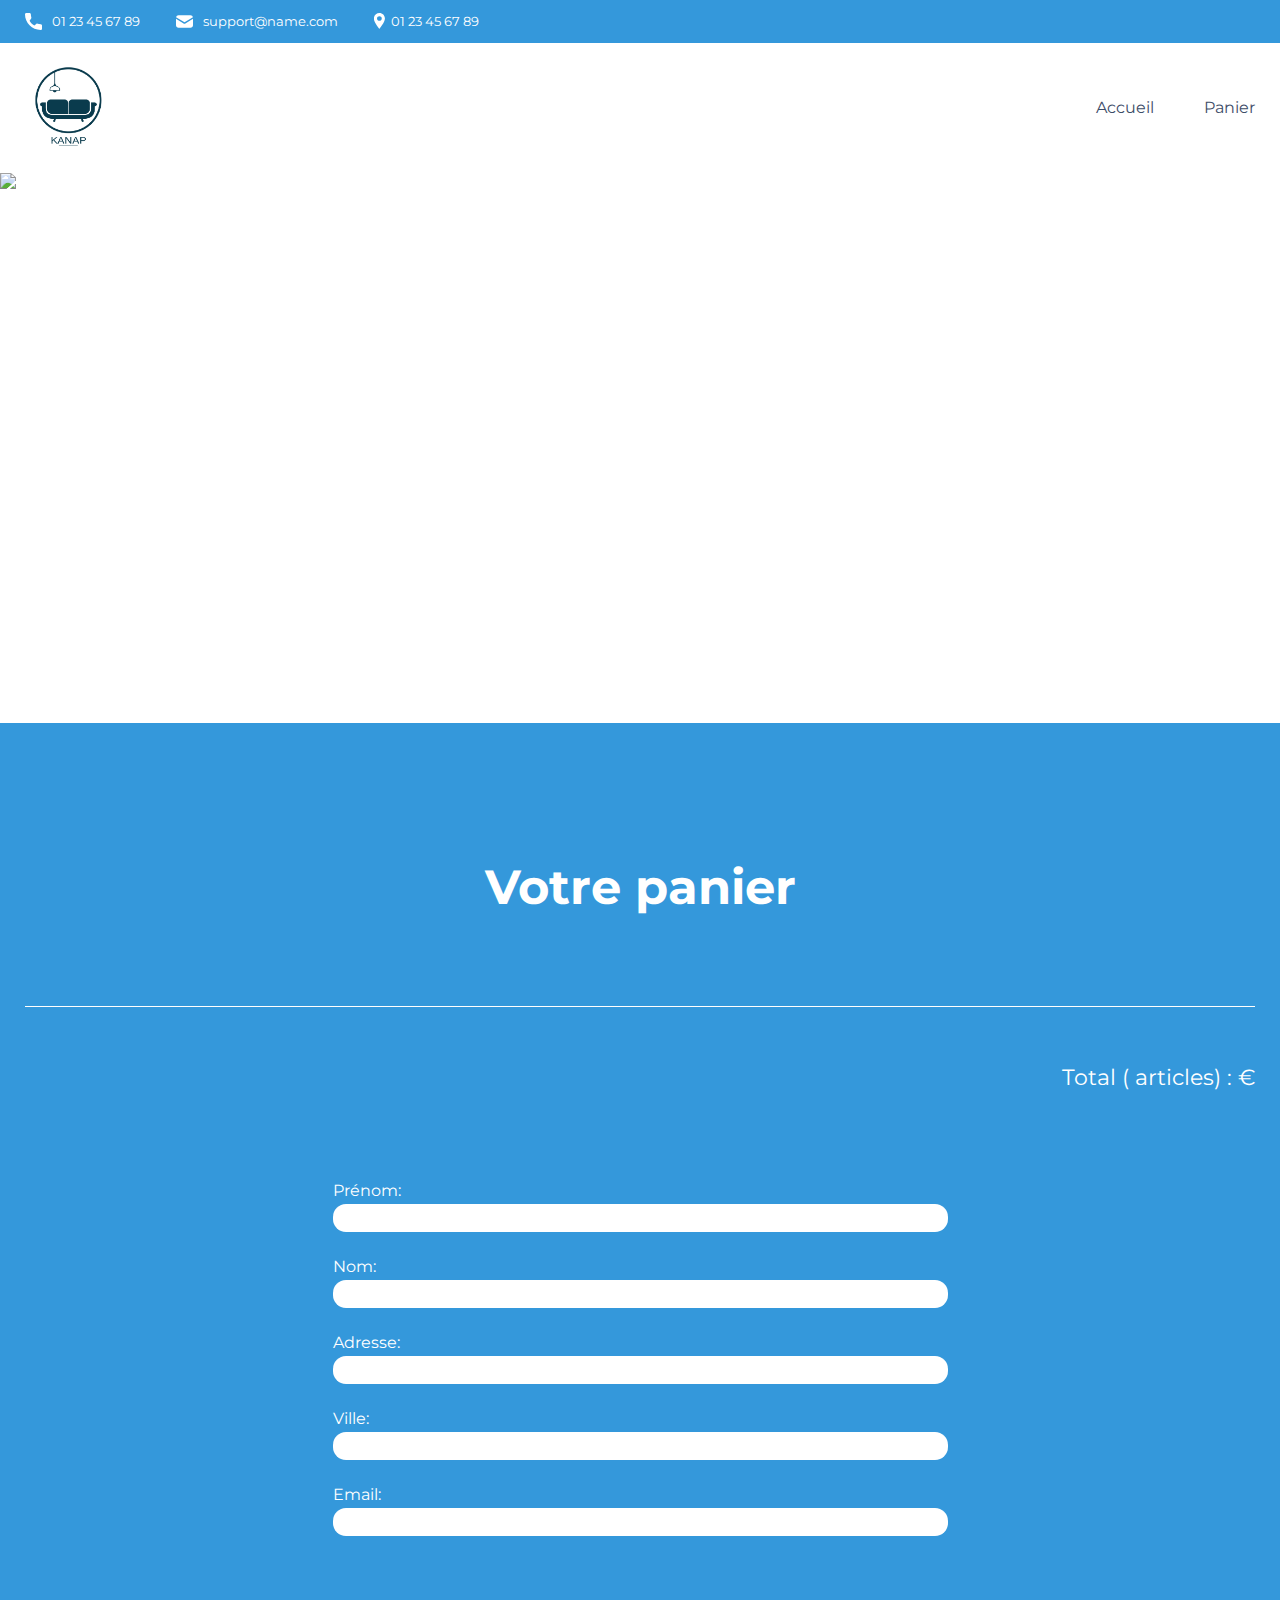
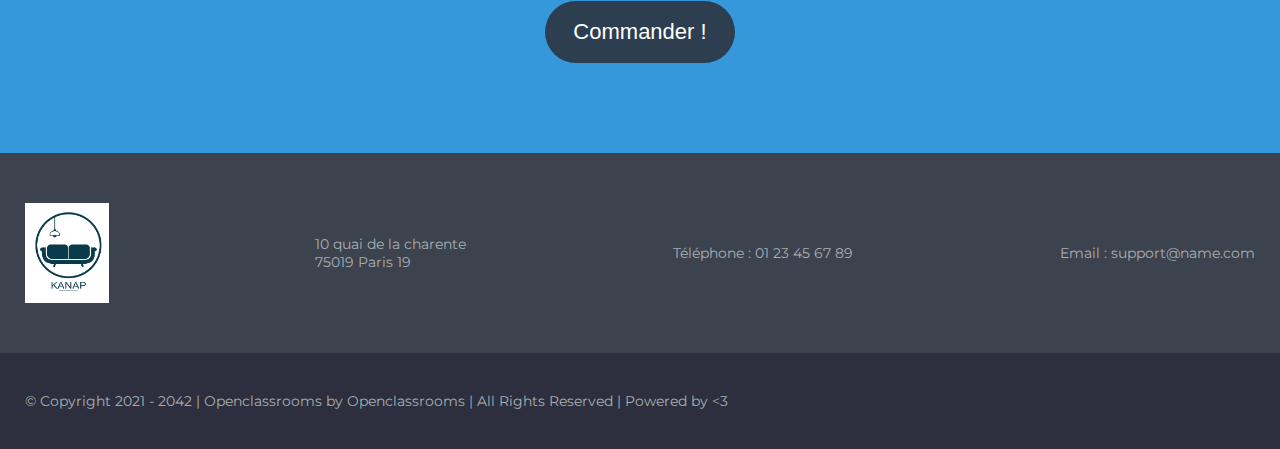
==== front/html/cart.html @ e3c3e3c2 "initial commit" ====
<!DOCTYPE html>
<html lang="fr">
  <head>
    <title>Cart</title>

    <meta charset="utf-8">
    <meta name="description" content="Plateforme incroyable de e-commerce">

    <link rel="preconnect" href="https://fonts.googleapis.com">
    <link rel="preconnect" href="https://fonts.gstatic.com" crossorigin>
    <link href="https://fonts.googleapis.com/css2?family=Montserrat:wght@100;200;300;400;500;600;700;800;900&display=swap" rel="stylesheet">
    <link href="../css/style.css" rel="stylesheet" />
    <link href="../css/cart.css" rel="stylesheet" />

    <meta name="viewport" content="width=device-width, initial-scale=1">
  </head>

  <body>
    <header>
      <div class="limitedWidthBlockContainer informations">
        <div class="limitedWidthBlock">
          <ul>
            <li><img src="../images/icons/phone.svg" alt="logo de téléphone" class="informations__phone">01 23 45 67 89</li>
            <li><img src="../images/icons/mail.svg" alt="logo d'une enveloppe" class="informations__mail">support@name.com</li>
            <li><img src="../images/icons/adress.svg" alt="logo d'un point de géolocalisation" class="informations__address">01 23 45 67 89</li>
          </ul>
        </div>
      </div>
      <div class="limitedWidthBlockContainer menu">
        <div class="limitedWidthBlock">
          <a href="./index.html">
            <img class="logo" src="../images/logo.png" alt="Logo de l'entreprise">
          </a>
          <nav>
            <ul>
              <a href="./index.html"><li>Accueil</li></a>
              <a href="./cart.html"><li>Panier</li></a>
            </ul>
          </nav>
        </div>
      </div>
      <img class="banniere" src="../images/banniere.png" alt="Baniere">
    </header>
    
    <main class="limitedWidthBlockContainer">
      <div class="limitedWidthBlock" id="limitedWidthBlock">
        <div class="cartAndFormContainer" id="cartAndFormContainer">
          <h1>Votre panier</h1>
          <section class="cart">
            <section id="cart__items">
             <!--  <article class="cart__item" data-id="{product-ID}" data-color="{product-color}">
                <div class="cart__item__img">
                  <img src="../images/product01.jpg" alt="Photographie d'un canapé">
                </div>
                <div class="cart__item__content">
                  <div class="cart__item__content__description">
                    <h2>Nom du produit</h2>
                    <p>Vert</p>
                    <p>42,00 €</p>
                  </div>
                  <div class="cart__item__content__settings">
                    <div class="cart__item__content__settings__quantity">
                      <p>Qté : </p>
                      <input type="number" class="itemQuantity" name="itemQuantity" min="1" max="100" value="42">
                    </div>
                    <div class="cart__item__content__settings__delete">
                      <p class="deleteItem">Supprimer</p>
                    </div>
                  </div>
                </div>
              </article> -->
            </section>
            <div class="cart__price">
              <p>Total (<span id="totalQuantity"><!-- 2 --></span> articles) : <span id="totalPrice"><!-- 84,00 --></span> €</p>
            </div>
            <div class="cart__order">
              <form method="get" class="cart__order__form">
                <div class="cart__order__form__question">
                  <label for="firstName">Prénom: </label>
                  <input type="text" name="firstName" id="firstName" required>
                  <p id="firstNameErrorMsg"><!-- ci est un message d'erreur --></p>
                </div>
                <div class="cart__order__form__question">
                  <label for="lastName">Nom: </label>
                  <input type="text" name="lastName" id="lastName" required>
                  <p id="lastNameErrorMsg"></p>
                </div>
                <div class="cart__order__form__question">
                  <label for="address">Adresse: </label>
                  <input type="text" name="address" id="address" required>
                  <p id="addressErrorMsg"></p>
                </div>
                <div class="cart__order__form__question">
                  <label for="city">Ville: </label>
                  <input type="text" name="city" id="city" required>
                  <p id="cityErrorMsg"></p>
                </div>
                <div class="cart__order__form__question">
                  <label for="email">Email: </label>
                  <input type="email" name="email" id="email" required>
                  <p id="emailErrorMsg"></p>
                </div>
                <div class="cart__order__form__submit">
                  <input type="submit" value="Commander !" id="order">
                </div>
              </form>
            </div>
          </section>
        </div>
      </div>
    </main>
    
    <footer>
      <div class="limitedWidthBlockContainer footerMain">
        <div class="limitedWidthBlock">
          <div>
            <img class="logo" src="../images/logo.png" alt="Logo de l'entreprise">
          </div>
          <div>
            <p>10 quai de la charente <br>75019 Paris 19</p>
          </div>
          <div>
            <p>Téléphone : 01 23 45 67 89</p>
          </div>
          <div>
            <p>Email : support@name.com</p>
          </div>
        </div>
      </div>
      <div class="limitedWidthBlockContainer footerSecondary">
        <div class="limitedWidthBlock">
          <p>© Copyright 2021 - 2042 | Openclassrooms by Openclassrooms | All Rights Reserved | Powered by <3</p>
        </div>
      </div>
    </footer>
  <script src="../js/cart.js"></script>
  </body>
</html>
---- front/css/style.css ----
/*********/
/*GENERAL*/
/*********/

body {
	font-family: 'Montserrat', sans-serif;
	margin: 0;
	color: white;
	min-width: 300px;
}
h1 {
	font-size: 48px;
	font-weight: 700;
	margin-top: 135px;
	text-align: center;
}
h2 {
	font-weight: 400;
	margin-bottom: 60px;
	text-align: center;
}
.logo {
	height: 100px;
}

/*maxwidth + centering*/
.limitedWidthBlockContainer {
	display: flex;
	justify-content: center;
}
.limitedWidthBlock {
	width: 100%;
	max-width: 1400px;
	padding: 0 25px;
}

/*Colors*/
:root {
	--main-color: #3498db;
	--secondary-color: #2c3e50;
	--text-color: #3d4c68;
	--footer-text-color: #a6b0b3; 
	--footer-main-color: #3d424f; 
	--footer-secondary-color: #2d2f3e;
	/*background-color: var(--main-color);*/
}




/********/
/*Header*/
/********/

/*informations*/
.informations {
	font-size: 13px;
	background-color: var(--main-color);
}
.informations img {
	height: 17px;
}
.informations ul {
	display: flex;
	padding-left: 0;
}
.informations ul li {
	display: flex;
	list-style: none;
	margin-right: 36px;
}
.informations__phone,
.informations__mail {
	margin-right: 10px;
}

/*menu*/
.menu {
	background-color: white;
}
.menu .limitedWidthBlock {
	display: flex;
	justify-content: space-between;
}
.menu a {
	display: flex;
	align-items: center;
	text-decoration: none;
}
.menu nav {
	display: flex;
}
.menu nav ul {
	display: flex;
	margin: 0;
	line-height: 130px;
}
.menu nav ul li {
	list-style: none;
	margin-left: 50px;
	color: var(--text-color);
}
.menu nav ul li:hover {
	font-weight: 600;
	color: #3498db !important;
}

/*banniere*/
.banniere {
	width: 100%;
	height: 550px;
	object-fit: cover;
	display: flex;
}




/******/
/*Main*/
/******/

main {
	background-color: var(--main-color);
}

/*items*/
.items {
	margin-bottom: 135px;
	display: flex;
	justify-content: space-around;
	flex-wrap: wrap;
}
.items a {
	width: 21%;
	text-decoration: none;
	color: unset;
}
.items a:hover article {
	box-shadow: rgba(42, 18, 206, 0.9) 0 0 22px 6px;
}
.items article {
	background-color: var(--secondary-color);
	display: flex;
	flex-direction: column;
	align-items: center;
	margin-bottom: 40px;
	padding-top: 25px;
	width: 100%;
	border-radius: 10px;
}
.items article img {
	width: 160px;
	height: 160px;
	object-fit: cover;
	border-radius: 10px;
}
.items article h3 {
	font-size: 22px;
	font-weight: 700;
	text-align: center;
	text-transform: uppercase;
}
.items article p {
	text-align: center;
	padding-left: 23px;
	padding-right: 23px;
	box-sizing: border-box;
	overflow: hidden;
	text-overflow: ellipsis;

	display: -webkit-box;
	-webkit-line-clamp: 3;
	-webkit-box-orient: vertical;
	white-space: normal;
}




/********/
/*Footer*/
/********/

footer {
	color: var(--footer-text-color);
	display: flex;
	flex-direction: column;
	font-size: 14px;
}
footer .footerMain,
footer .footerSecondary {
	width: 100%;
}

/*footerMain*/
.footerMain {
	background-color: var(--footer-main-color);
	padding: 50px 0;
}
.footerMain .limitedWidthBlock {
	display: flex;
	justify-content: space-between;
}
.footerMain .limitedWidthBlock div {
	display: flex;
	align-items: center;
}

/*footerSecondary*/
.footerSecondary {
	background-color: var(--footer-secondary-color);
	padding: 25px 0;
}




/***************/
/*Media queries*/
/***************/

@media (max-width: 991.98px) {
	.informations ul {
		display: flex;
		justify-content: space-around;
	}
	.items a {
		width: 42%;
	}
	.footerMain .limitedWidthBlock {
		display: flex;
		flex-direction: column;
		align-items: center;
	}
	.footerSecondary .limitedWidthBlock p {
		text-align: center;
	}
}

@media (max-width: 575.98px) { 
	.informations ul {
		flex-direction: column;
		align-items: center;
	}
	.informations ul li{
		margin-bottom: 14px;
		margin-right: 0;
	}
	.menu .limitedWidthBlock {
		display: flex;
		flex-direction: column;
		align-items: center;
	}
	.logo {
		margin-top: 20px;
	}
	.menu nav ul {
		padding: 0;
		line-height: 80px;
	}
	.menu nav ul a:first-child li {
		margin-left: 0;
	}
	.items a {
		width: 75%;
	}
}
---- front/css/cart.css ----
/*********/
/*GENERAL*/
/*********/

main {
	padding-bottom: 90px;
}
h1 {
	margin-bottom: 90px;
}
h2 {
	text-align: start;
}

/************/
/*Cart Items*/
/************/
.cart__item {
	display: flex;
	justify-content: space-around;
	border-top: 1px solid white;
	padding-top: 35px;
	margin-bottom: 30px;
}
.cart__item__img {
	width: 25%;
}
.cart__item__img img {
	width: 100%;
	border-radius: 25px;
}
.cart__item__content {
	width: 50%;
	display: flex;
	flex-direction: column;
	justify-content: space-between;
}
.cart__item__content__titlePrice {
	display: flex;
	justify-content: space-between;
}
.cart__item__content__titlePrice h2,
.cart__item__content__titlePrice p {
	margin: 0;
}
.cart__item__content__settings p {
	margin: 0;
}
.cart__item__content__settings input {
	color: var(--footer-secondary-color);
	font-family: 'Montserrat', sans-serif;
	font-size: 14px;
	border-radius: 20px;
	border: 1px solid #767676;
	text-align: center;
	text-align-last: center;
}
.cart__item__content__settings input:focus {
	outline: none;
}
.cart__item__content__settings__quantity {
	display: flex;
}
.cart__item__content__settings__quantity p {
	margin-right: 10px;
	display: flex;
}
.cart__item__content__settings__delete p {
	display: inline;
}
.cart__item__content__settings__delete p:hover {
	cursor: pointer;
	font-weight: 700;
}

/*******/
/*Price*/
/*******/
.cart__price {
	border-top: 1px solid white;
	padding-top: 35px;
}
.cart__price p {
	text-align: end;
	font-size: 22px;
}

/*******/
/*Order*/
/*******/
.cart__order {
	display: flex;
	justify-content: center;
	margin-top: 90px;
}
.cart__order__form {
	width: 50%;
}
.cart__order__form__question {
	display: flex;
	flex-direction: column;
	margin-bottom: 25px;
}
.cart__order__form__question input {
	border-radius: 13px;
	border: 0;
	height: 26px;
	margin-top: 4px;
}
.cart__order__form__question input:focus {
	outline: none;
}
.cart__order__form__question p {
	margin: 0;
	color: #fbbcbc;
	font-size: 15px;
	margin-left: 8px;
}
.cart__order__form__submit {
	display: flex;
	justify-content: center;
}
.cart__order__form__submit input {
	font-size: 22px;
	border-radius: 40px;
	border: 0;
	background-color: var(--secondary-color);
	color: white;
	padding: 18px 28px;
	cursor: pointer;
	margin-top: 40px;
}
.cart__order__form__submit input:hover {
	box-shadow: rgb(42 18 206 / 90%) 0 0 22px 6px;
}



/***************/
/*Media queries*/
/***************/

@media (max-width: 991.98px) {
	.cart__item__content__titlePrice {
		flex-direction: column;
	}
}

@media (max-width: 575.98px) { 
	.cart__item {
		flex-direction: column;
		align-items: center;
	}
	.cart__item__img {
		width: 50%;
	}
	.cart__item__content {
		width: 90%;
	}
	.cart__item__content__titlePrice {
		margin-bottom: 20px;
	}
	.cart__price p {
		text-align: center;
	}
	.cart__order {
		justify-content: center;
	}
	.cart__order__form {
		width: 75%;
	}
}
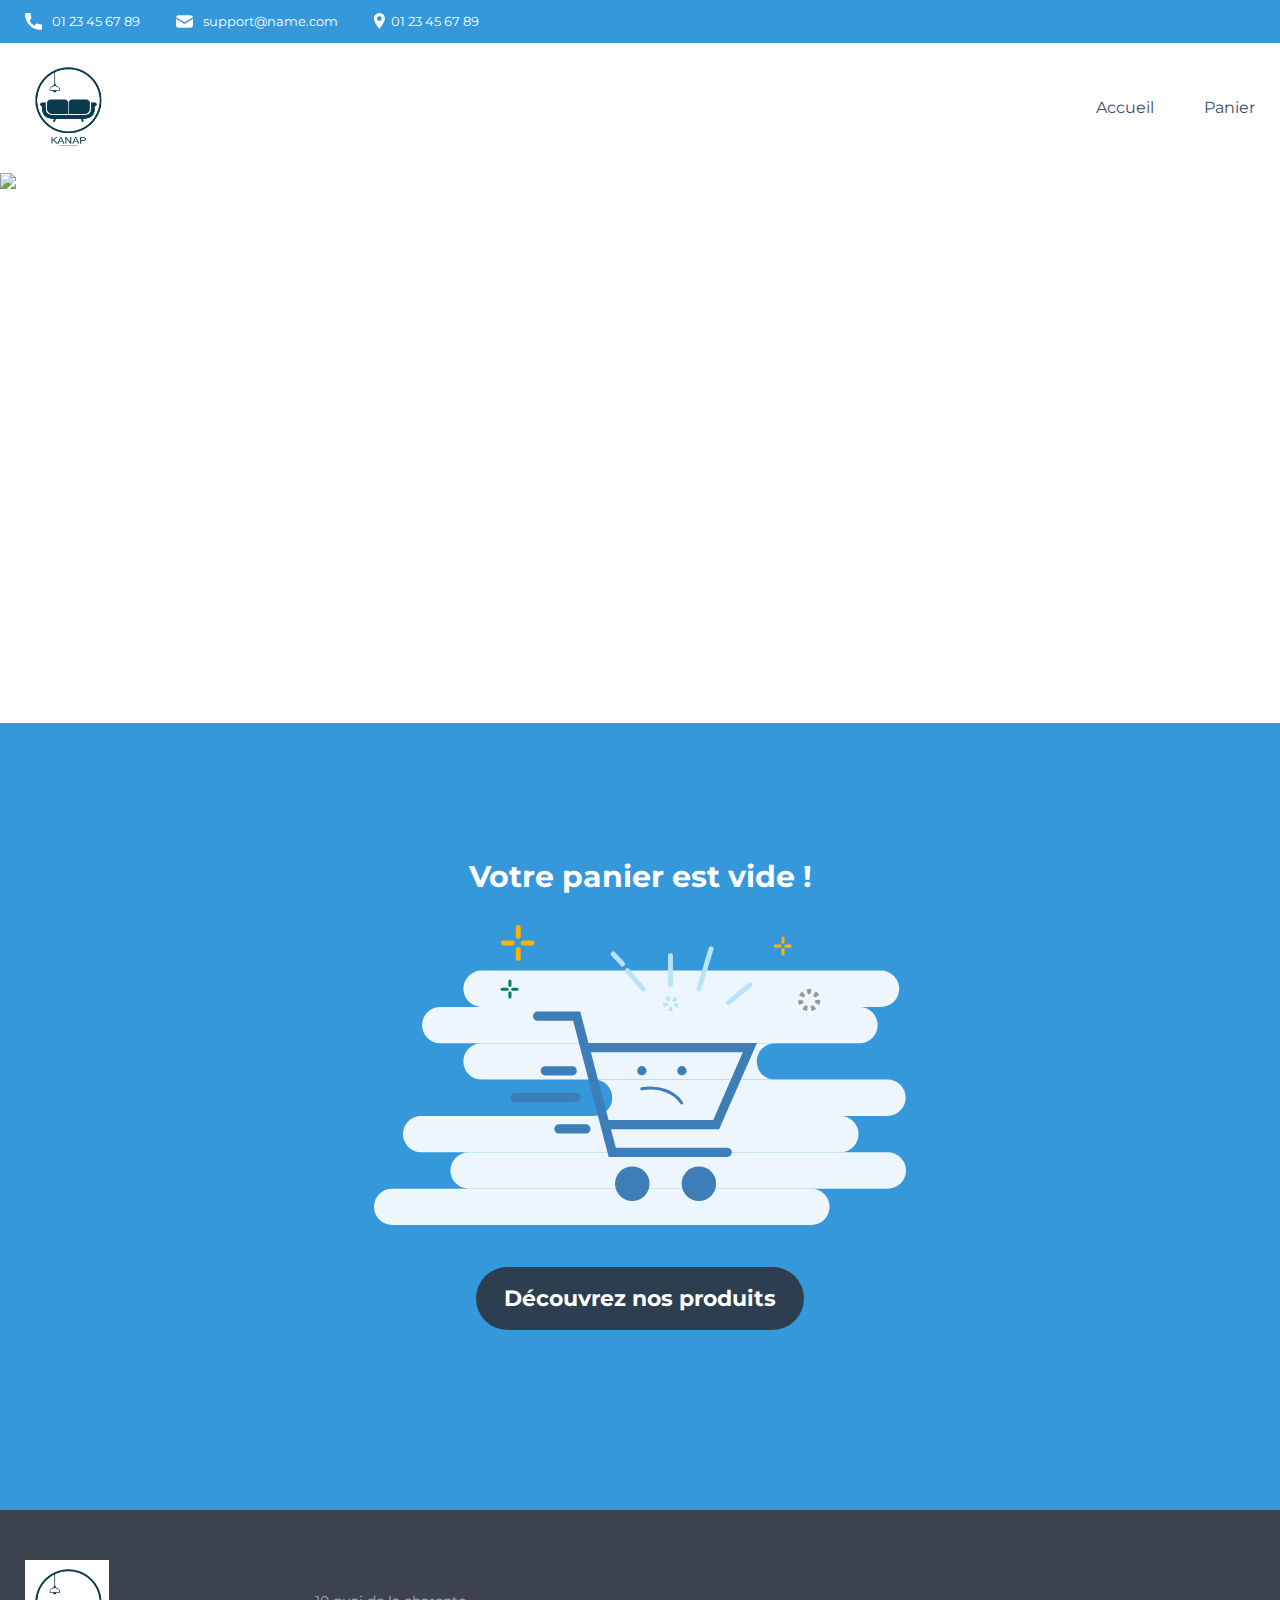
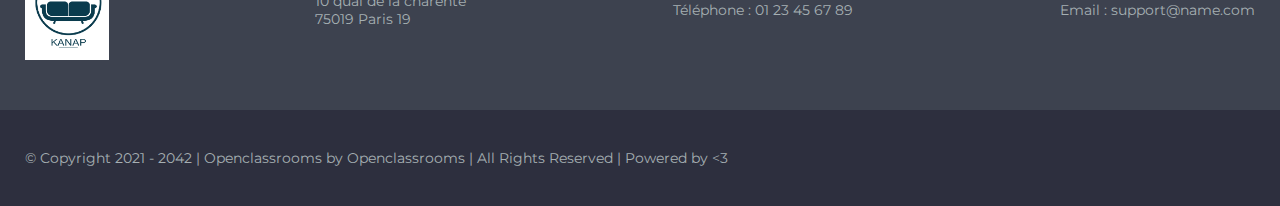
==== commit dfe54e67: "Ajout Favicon" ====
--- a/front/html/cart.html
+++ b/front/html/cart.html
@@ -1,11 +1,12 @@
 <!DOCTYPE html>
 <html lang="fr">
   <head>
-    <title>Cart</title>
+    <title>Kanap - Panier</title>
 
     <meta charset="utf-8">
     <meta name="description" content="Plateforme incroyable de e-commerce">
 
+    <link rel="shortcut icon" type="image/png" href="../images/icons/favicon-96x96.png" />
     <link rel="preconnect" href="https://fonts.googleapis.com">
     <link rel="preconnect" href="https://fonts.gstatic.com" crossorigin>
     <link href="https://fonts.googleapis.com/css2?family=Montserrat:wght@100;200;300;400;500;600;700;800;900&display=swap" rel="stylesheet">
--- a/front/css/style.css
+++ b/front/css/style.css
@@ -265,4 +265,57 @@
 	.items a {
 		width: 75%;
 	}
+}
+
+/*********/
+/*PAGE 404*/
+/*********/
+
+.limitedWidthBlockErreur{
+	display: flex;
+	justify-content: center;
+	flex-direction: column;
+}
+
+h1.txt404 {
+	font-size: 25px;
+	font-weight: 600;
+	text-transform: uppercase;
+	margin: 60px 0px 10px 0px;
+	padding: 0 100px;
+}
+
+h2.txt404 {
+	font-size: 25px;
+	font-weight: 600;
+	text-transform: uppercase;
+	margin: 15px 0px 10px 0px;
+	padding: 0 100px;
+}
+
+.image404 {
+	margin: 40px 0px 60px 0px;
+	height: 500px;
+	width: auto;
+}
+
+.btnAccueil {
+	text-decoration: none;
+	font-size: 22px;
+	border-radius: 40px;
+	border: 0;
+	background-color: var(--secondary-color);
+	color: white;
+	padding: 18px 28px;
+	cursor: pointer;
+}
+
+.contentAccueilBtn {
+	display: flex;
+	justify-content: center;
+	margin-bottom: 60px;
+}
+
+.contentAccueilBtn:hover {
+	transform: scale(1.02);
 }--- a/front/css/cart.css
+++ b/front/css/cart.css
@@ -169,4 +169,24 @@
 	.cart__order__form {
 		width: 75%;
 	}
+}
+
+/* ---------------------------------------
+MESSAGE D'ERREUR - PANIER VIDE
+------------------------------------------ */
+
+h2 {
+	font-size: 30px;
+	text-align: center;
+	font-weight: 700;
+	margin: 30px 0px;
+}
+
+.btnAccueil {
+	margin-top: 30px;
+}
+
+.empty_cart {
+	height: 300px;
+	width: auto;
 }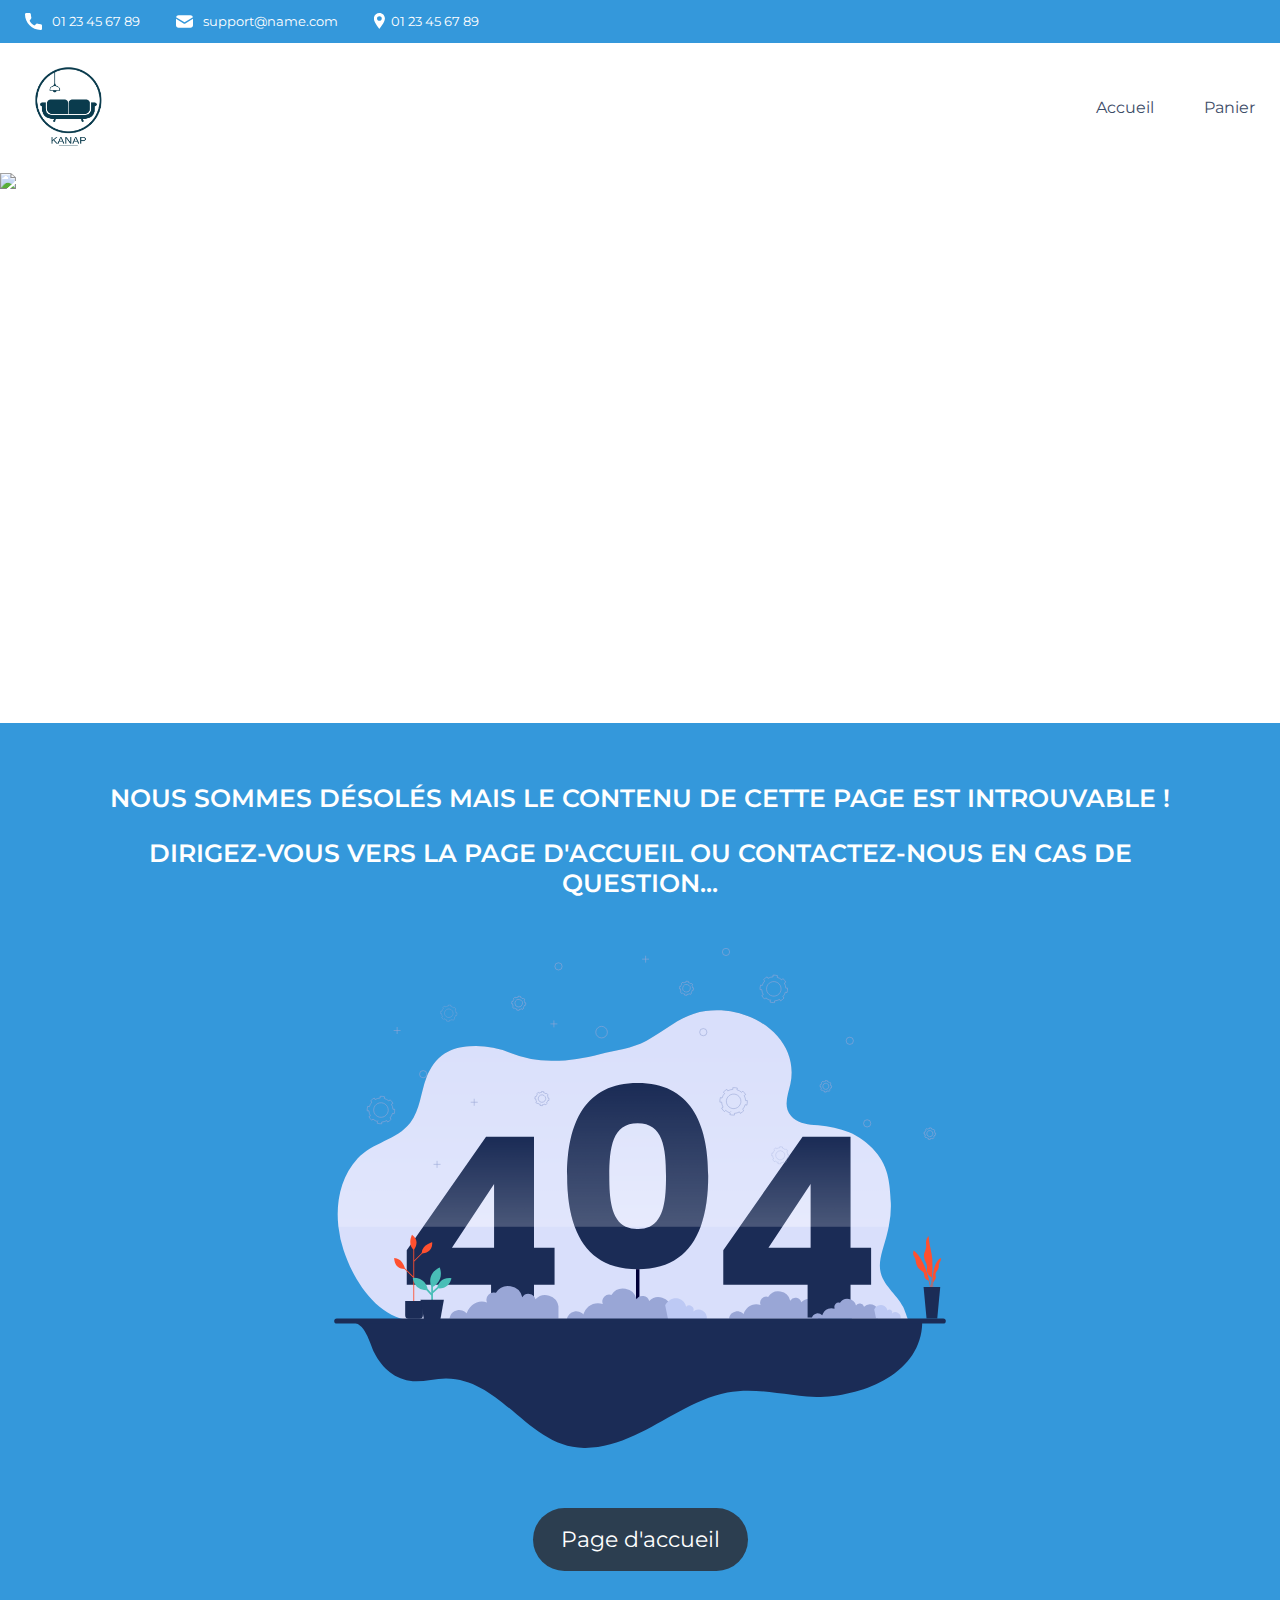
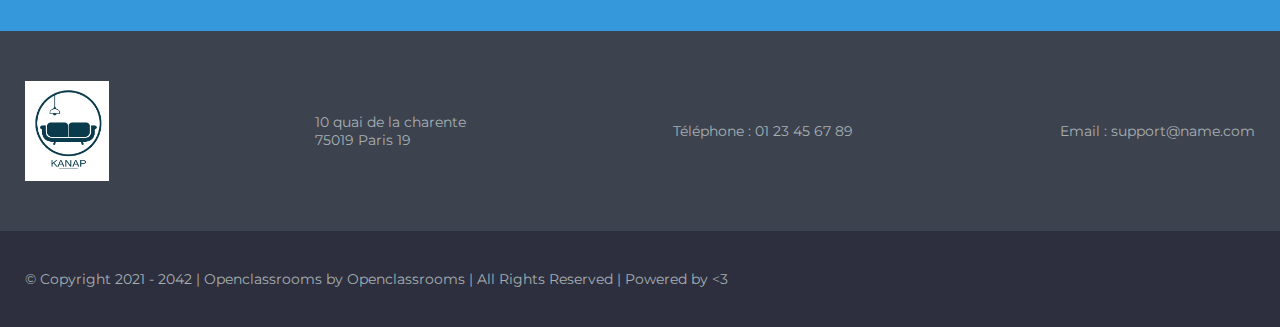
==== commit a8a0974b: "Suppression des commentaires" ====
--- a/front/html/cart.html
+++ b/front/html/cart.html
@@ -49,37 +49,16 @@
           <h1>Votre panier</h1>
           <section class="cart">
             <section id="cart__items">
-             <!--  <article class="cart__item" data-id="{product-ID}" data-color="{product-color}">
-                <div class="cart__item__img">
-                  <img src="../images/product01.jpg" alt="Photographie d'un canapé">
-                </div>
-                <div class="cart__item__content">
-                  <div class="cart__item__content__description">
-                    <h2>Nom du produit</h2>
-                    <p>Vert</p>
-                    <p>42,00 €</p>
-                  </div>
-                  <div class="cart__item__content__settings">
-                    <div class="cart__item__content__settings__quantity">
-                      <p>Qté : </p>
-                      <input type="number" class="itemQuantity" name="itemQuantity" min="1" max="100" value="42">
-                    </div>
-                    <div class="cart__item__content__settings__delete">
-                      <p class="deleteItem">Supprimer</p>
-                    </div>
-                  </div>
-                </div>
-              </article> -->
             </section>
             <div class="cart__price">
-              <p>Total (<span id="totalQuantity"><!-- 2 --></span> articles) : <span id="totalPrice"><!-- 84,00 --></span> €</p>
+              <p>Total (<span id="totalQuantity"></span> articles) : <span id="totalPrice"></span> €</p>
             </div>
             <div class="cart__order">
               <form method="get" class="cart__order__form">
                 <div class="cart__order__form__question">
                   <label for="firstName">Prénom: </label>
                   <input type="text" name="firstName" id="firstName" required>
-                  <p id="firstNameErrorMsg"><!-- ci est un message d'erreur --></p>
+                  <p id="firstNameErrorMsg"></p>
                 </div>
                 <div class="cart__order__form__question">
                   <label for="lastName">Nom: </label>
--- a/front/css/cart.css
+++ b/front/css/cart.css
@@ -189,4 +189,8 @@
 .empty_cart {
 	height: 300px;
 	width: auto;
+}
+
+.img__cart:hover {
+	box-shadow: rgba(42, 18, 206, 0.9) 0 0 22px 6px;
 }